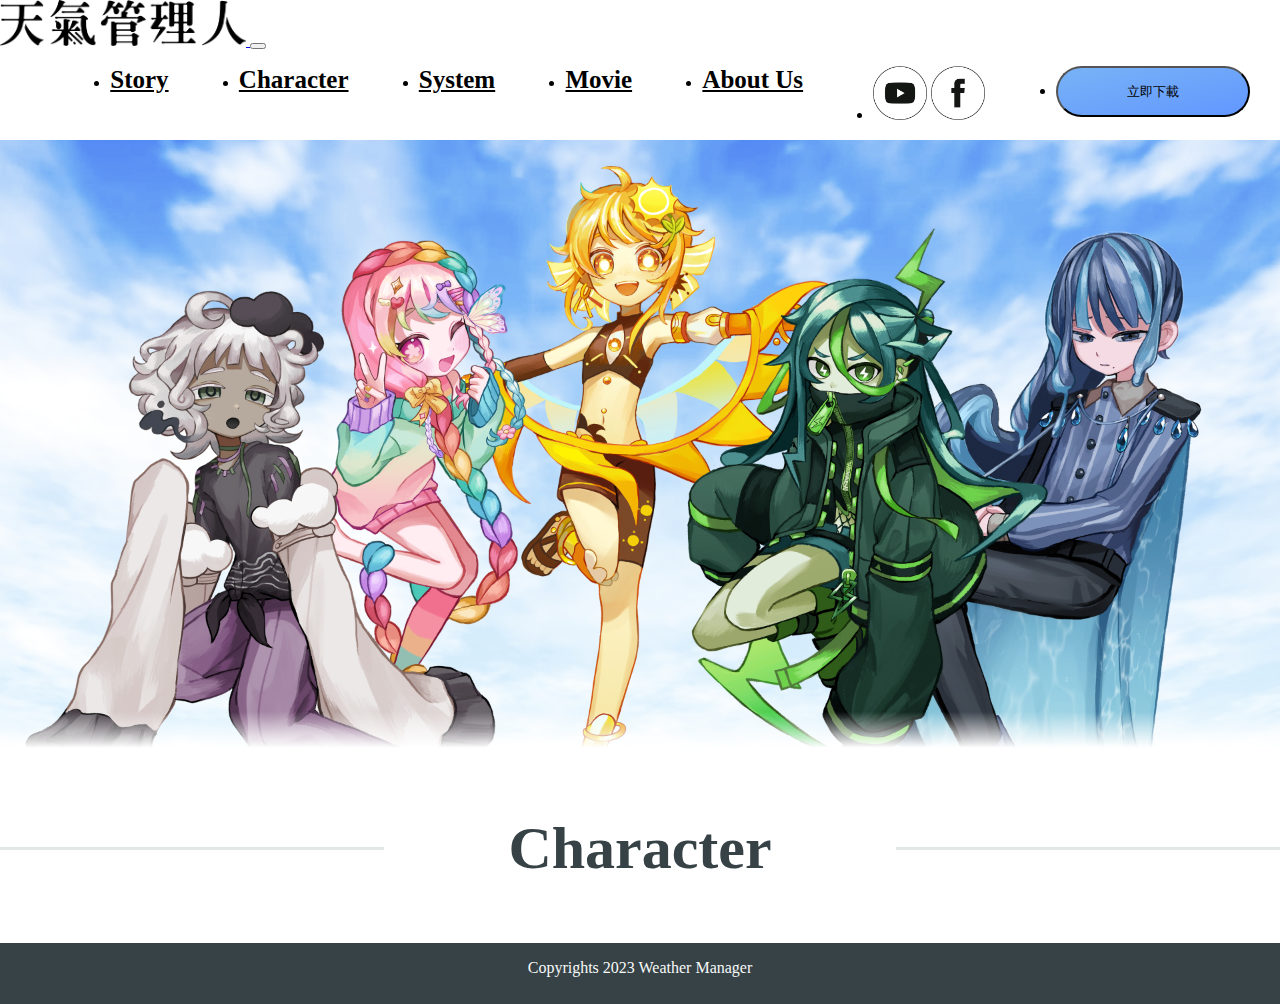
==== WeatherWeb/index.html @ 0b302053 "Add files via upload" ====
<!DOCTYPE html>
<html lang="en">  
<head>
    <meta charset="UTF-8">
    <meta name="viewport" content="width=device-width, initial-scale=1.0">
    <title>天氣管理人官方網站</title>
    <link rel="stylesheet" href="./css/style.css">
    <link href="https://cdn.jsdelivr.net/npm/bootstrap@5.1.1/dist/css/bootstrap.min.css" rel="stylesheet" integrity="sha384-F3w7mX95PdgyTmZZMECAngseQB83DfGTowi0iMjiWaeVhAn4FJkqJByhZMI3AhiU" crossorigin="anonymous">
</head>

<body>

<div class="wrapped">
    <header>
        <nav class="navbar navbar-expand-lg navbar-light bg-light">
            <div class="container-fluid">
              <a class="nav-brand active" aria-current="page" href="index.html"><img class="logo" src="Images/logo-black.png" alt="logo">
              </a>

              <button class="navbar-toggler" type="button" data-bs-toggle="collapse" data-bs-target="#navbarNavAltMarkup" aria-controls="navbarNavAltMarkup" aria-expanded="false" aria-label="Toggle navigation">
              <span class="navbar-toggler-icon"></span>
              </button>

              <div class="collapse navbar-collapse" id="navbarNavAltMarkup">
                <ul class="navbar-nav">

                  <li class="nav-item">
                    <a class="nav-link" href="Story.html">Story</a>
                  </li>
                  <li class="nav-item">
                    <a class="nav-link" href="Character.html">Character</a>
                  </li>
                  <li class="nav-item">
                    <a class="nav-link" href="System.html">System</a>
                  </li>
                  <li class="nav-item">
                    <a class="nav-link" href="Movie.html">Movie</a>
                  </li>
                  <li class="nav-item">
                    <a class="nav-link" href="AboutUs.html">About Us</a>
                  </li>
                  <li class="nav-item">
                    <img class="YT" src="Images/youtube-icon.png" alt="Youtube">
                    <img class="FB" src="Images/facebook-icon.png" alt="facebook">
                  </li>
                  
                  <li class="nav-item">
                    <button type="button" class="btn btn-primary download">立即下載</button>
                  </li>
                    
                </ul>
              </div>
            </div>
          </nav>
    </header> 
    
    <img class="cover" src="Images/new_cover.png" alt="cover">

    <div class="TitleCharacter">
        <div class="line"></div>
        <p>Character</p>
        <div class="line"></div>
    </div>
        
    
        
        <!--<table width="80%">
            <tr>
                <td><a href="cloudy.html"></a><img class="cloudy" src="Images/cloudy.png" width="150%"></a></td>
                <td><a href="rainbow.html"></a><img class= "rainbow"src="Images/rainbow.png" width="150%"></a></td>
                <td><a href="sunny.html"></a><img class="sunny" src="Images/sunny.png" width="150%"></a></td>
                <td><a href="lightning.html"></a><img class= "lightning" src="Images/lightning.png" width="150%"></a></td>
                <td><a href="rain.html"></a><img class="rain" src="Images/rain.png" width="150%"></a></td>
            </tr>
        </table> -->
    
</div>

<footer valign="bottom">
    <p>Copyrights 2023 Weather Manager </p>
</footer>
<script src="https://cdn.jsdelivr.net/npm/bootstrap@5.1.1/dist/js/bootstrap.bundle.min.js" integrity="sha384-/bQdsTh/da6pkI1MST/rWKFNjaCP5gBSY4sEBT38Q/9RBh9AH40zEOg7Hlq2THRZ" crossorigin="anonymous"></script>
</body>
</html>
---- WeatherWeb/css/style.css ----
@font-face {
    font-family: "源雲明體";
    src: url('./font/GenWanMin\ TW\ SemiBold.woff')format("woff")
         
}

html,body{
    font-family: "源雲明體";
    height: 100%;
    margin: 0;
}

.wrapped{
    min-height: 100%;
    
}



.logo{
    width: 246px;
    height: 46px;
}

.YT{
    width: 54px;
    height: 54px;
}

.FB{
    width: 54px;
    height: 54px;
}
.title h1{
    background: linear-gradient(94deg, #78B3F6 0%, #6297FF 96.07%);
    text-align: center;
    background-clip: text;
    -webkit-background-clip: text;
    -webkit-text-fill-color: transparent;
    font-family: GenWanMin TW TTF;
    font-size: 80px;
    font-style: normal;
    font-weight: 600;
    line-height: normal;
    text-transform: uppercase;
}
.title p{
    color: #2E2E2E;
text-align: center;
font-family: GenWanMin TW TTF;
font-size: 24px;
font-style: normal;
font-weight: 600;
line-height: normal;
letter-spacing: 6.72px;
text-transform: uppercase;
}


.navbar-nav{
    width: 100%;
    display: flex;
    justify-content: space-evenly;
}

.nav-link{
    font-family: "GenWanMin TW TTF";
    color: #000000 !important;
    font-weight: bold;
    font-size: 25px;
}

.download{
    border-radius: 38px !important;
    width: 194px;
    height: 51px;
    background-image: linear-gradient(to top left, #6297FF, #78B3F6) !important;
}



footer{
    width: 100%;
    height: 61px;
    position: relative;
    bottom: 0;
    left: 0;
    background: #364246;
    color:#F8F9F9;
    display: flex;
    align-content: center;
    justify-content: center;
}



/*TOP*/
.cover{
    width: 100%;
    height: 50%;
}
  
.TitleCharacter{
    display: flex;
    justify-content: space-between;
    align-items: center;
}
.TitleCharacter p{
    color: #364246;
    font-family: "GenWanMin TW TTF";
    font-size: 60px;
    font-style: normal;
    font-weight: 600;
    line-height: normal;
}
.title{
    margin-top: 100px;
}

/*story*/
.container{
    display: flex;
    justify-content: center;
    align-items: center;
    width: 100%;
    height: 100%;
    margin-top: 4%;
}

.sky{
    margin-right: 5%;
}

.TitleStory{
    color: #364246;
    font-family: "GenWanMin TW TTF";
    font-size: 60px;
    font-style: normal;
    font-weight: 600;
    line-height: normal;
}

.text{
    font-size: 20px;
    line-height: 200%;
    letter-spacing: 3px;
}


/*movie*/
.content{
    bottom: 5%;
}


.line{
    width: 30%;
    height: 3px;
    background-color: #E2E7E8;
}
.MoviePv{
    width:100%;
    display: flex;
    align-items: center;
    justify-content: center;
    margin: 100px auto;
    

}
.popup-youtube{
    width: 1160px;
    height: 586px;
    box-shadow: 10px 10px 0px 0px #9DBBF6;
    background: url("Images/PvSubnail.png");
    background-size: cover; /* 将背景图片放大以填满视口 */
    background-repeat: no-repeat; /* 防止图片重复 */
    background-position: center center; 
}
.SystemContent h2{
    color: #2E2E2E;
    font-family: GenWanMin TW TTF;
    font-size: 32px;
    font-style: normal;
    font-weight: 600;
    line-height: normal;
    letter-spacing: 6.72px;
    text-transform: uppercase;
}
.SystemContent p{
    color: #2E2E2E;
font-family: Noto Sans;
font-size: 24px;
font-style: normal;
font-weight: 500;
line-height: 52px; /* 216.667% */
letter-spacing: 3px;
text-transform: uppercase;
}

.Choice{
    margin-top: 220px;
    background-color: #2E2E2E;
    color: #ffffff;
    font-family: GenWanMin TW TTF;
    font-size: 32px;
    font-style: normal;
    font-weight: 600;
    line-height: normal;
    letter-spacing: 6.4px;
    text-align: center;
    
}
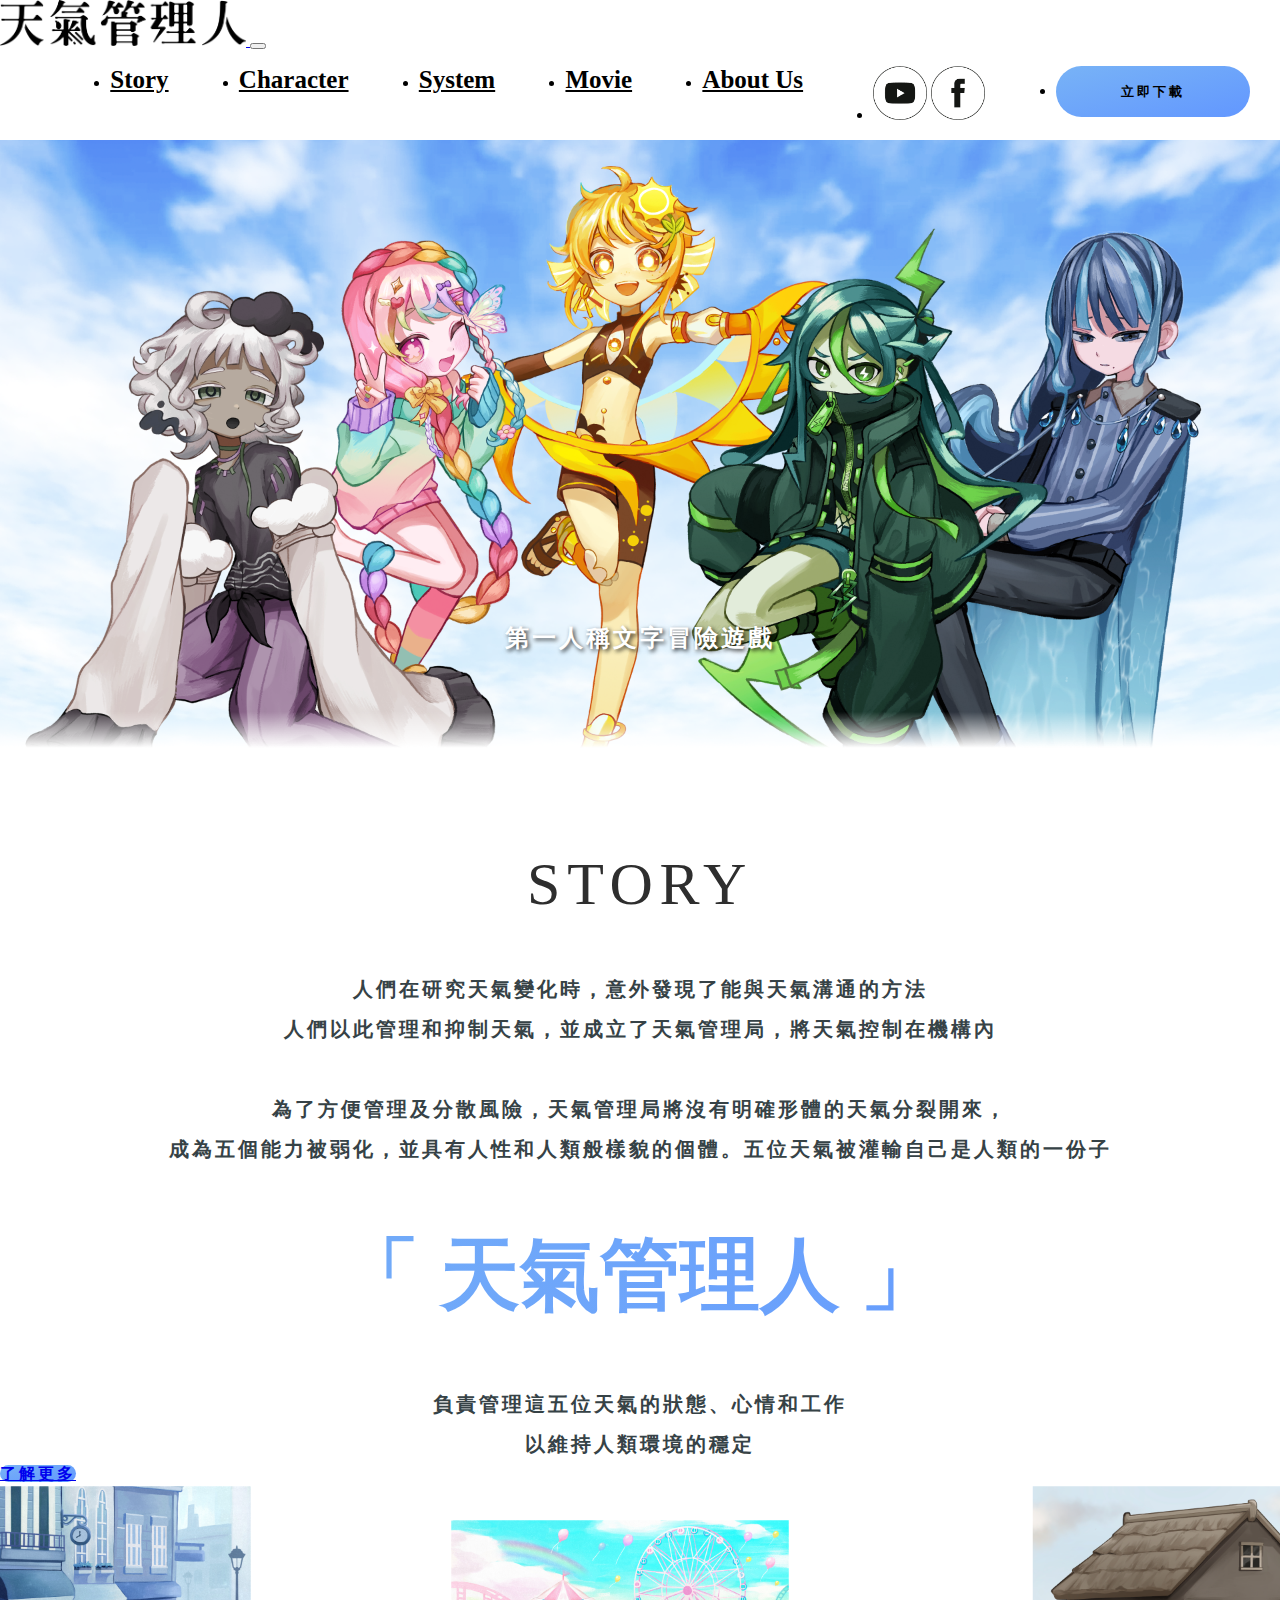
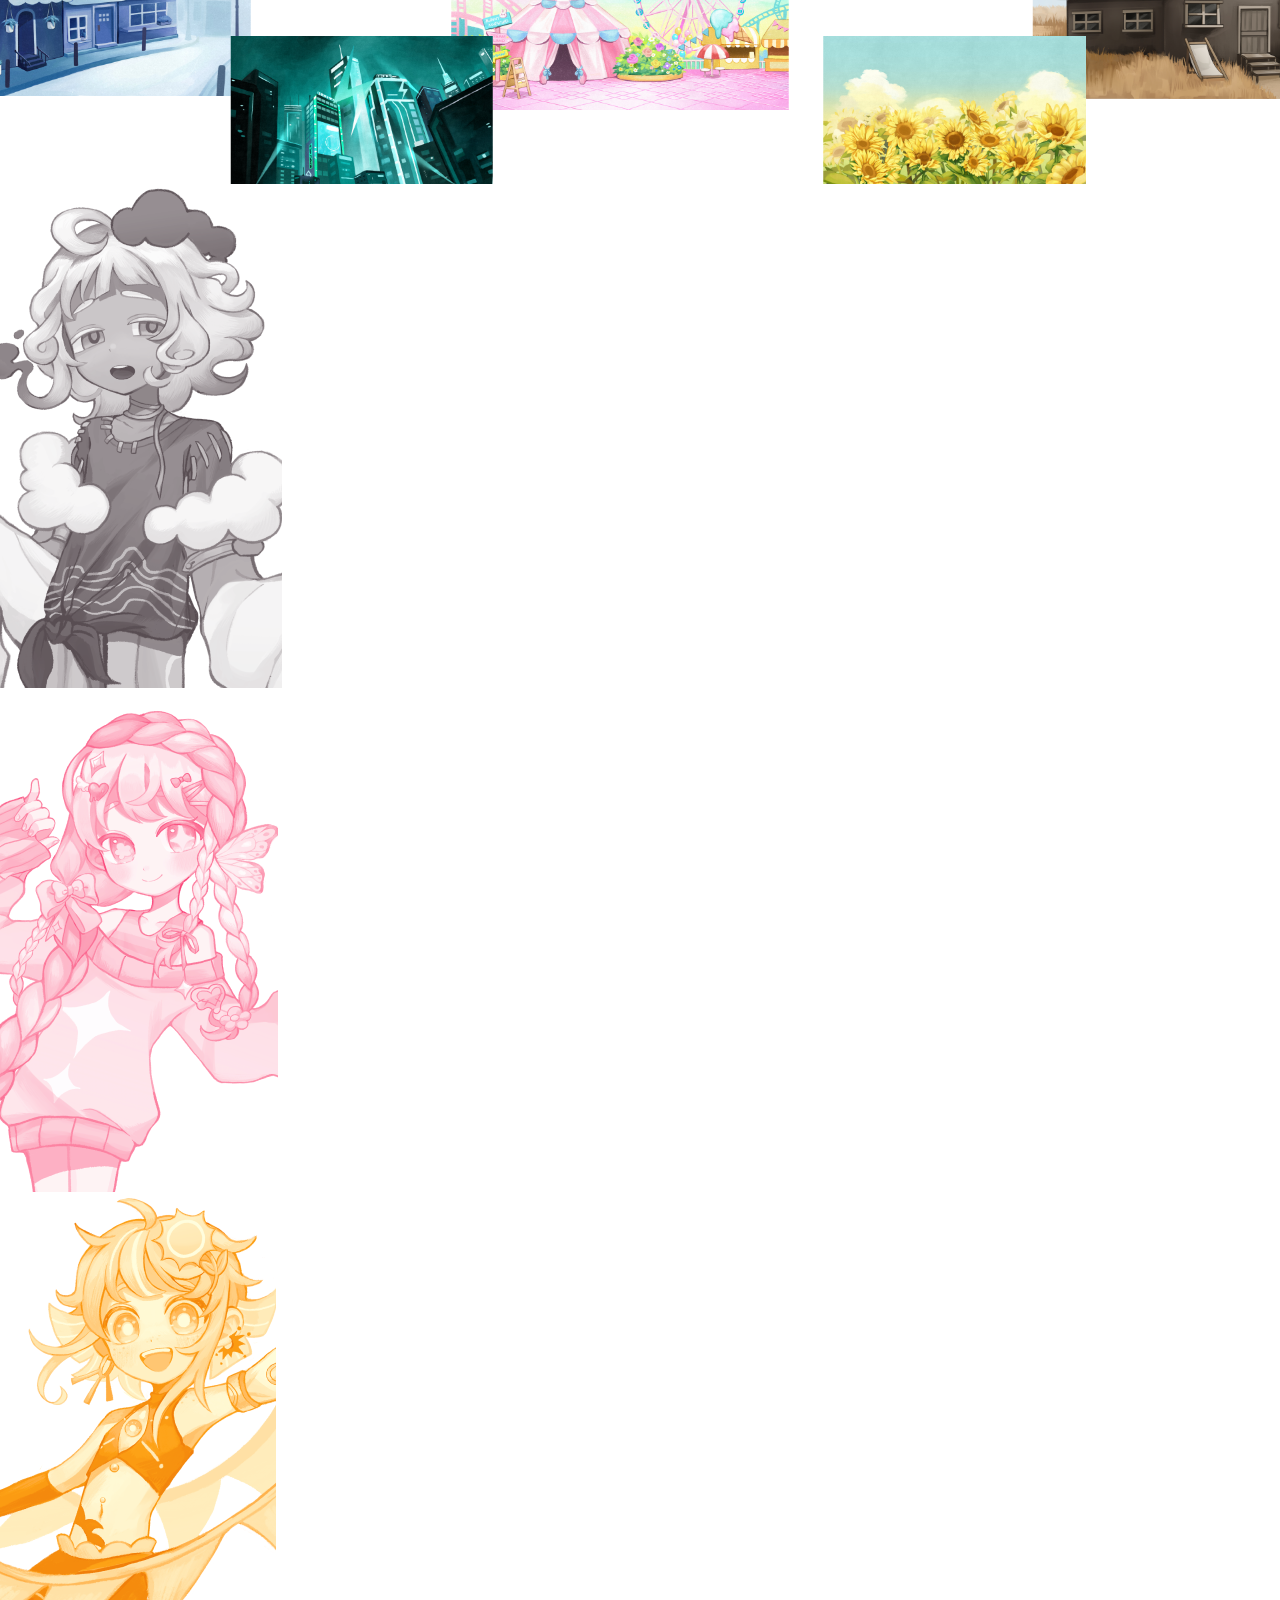
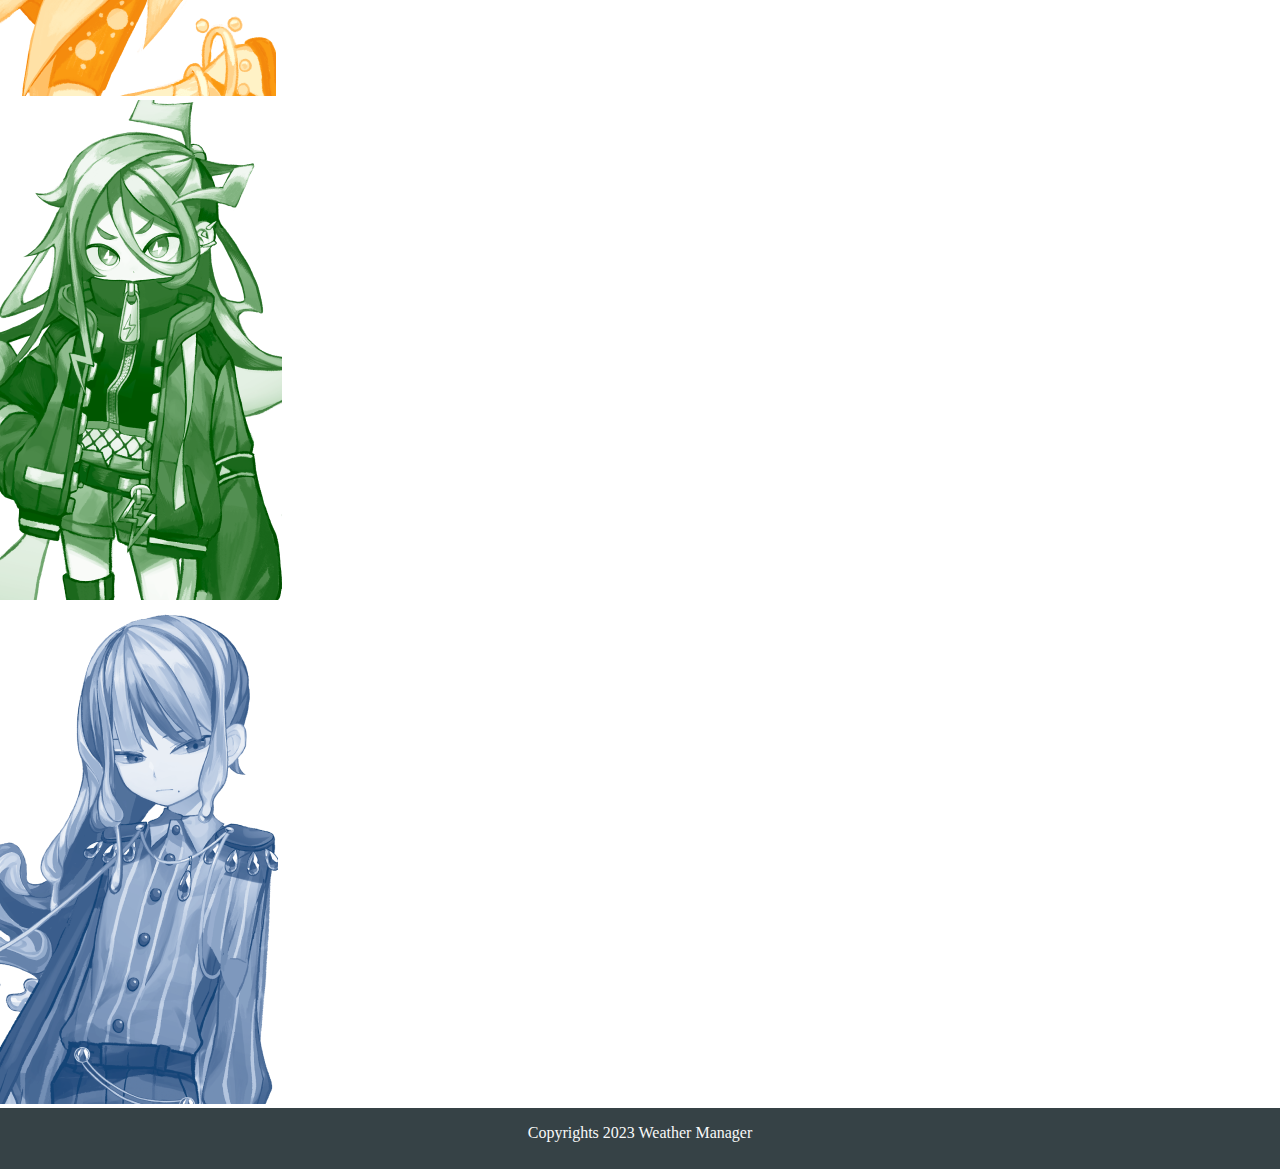
==== commit e37ef0bd: "index更新" ====
--- a/WeatherWeb/index.html
+++ b/WeatherWeb/index.html
@@ -1,84 +1,124 @@
-<!DOCTYPE html>
-<html lang="en">  
-<head>
-    <meta charset="UTF-8">
-    <meta name="viewport" content="width=device-width, initial-scale=1.0">
-    <title>天氣管理人官方網站</title>
-    <link rel="stylesheet" href="./css/style.css">
-    <link href="https://cdn.jsdelivr.net/npm/bootstrap@5.1.1/dist/css/bootstrap.min.css" rel="stylesheet" integrity="sha384-F3w7mX95PdgyTmZZMECAngseQB83DfGTowi0iMjiWaeVhAn4FJkqJByhZMI3AhiU" crossorigin="anonymous">
-</head>
-
-<body>
-
-<div class="wrapped">
-    <header>
-        <nav class="navbar navbar-expand-lg navbar-light bg-light">
-            <div class="container-fluid">
-              <a class="nav-brand active" aria-current="page" href="index.html"><img class="logo" src="Images/logo-black.png" alt="logo">
-              </a>
-
-              <button class="navbar-toggler" type="button" data-bs-toggle="collapse" data-bs-target="#navbarNavAltMarkup" aria-controls="navbarNavAltMarkup" aria-expanded="false" aria-label="Toggle navigation">
-              <span class="navbar-toggler-icon"></span>
-              </button>
-
-              <div class="collapse navbar-collapse" id="navbarNavAltMarkup">
-                <ul class="navbar-nav">
-
-                  <li class="nav-item">
-                    <a class="nav-link" href="Story.html">Story</a>
-                  </li>
-                  <li class="nav-item">
-                    <a class="nav-link" href="Character.html">Character</a>
-                  </li>
-                  <li class="nav-item">
-                    <a class="nav-link" href="System.html">System</a>
-                  </li>
-                  <li class="nav-item">
-                    <a class="nav-link" href="Movie.html">Movie</a>
-                  </li>
-                  <li class="nav-item">
-                    <a class="nav-link" href="AboutUs.html">About Us</a>
-                  </li>
-                  <li class="nav-item">
-                    <img class="YT" src="Images/youtube-icon.png" alt="Youtube">
-                    <img class="FB" src="Images/facebook-icon.png" alt="facebook">
-                  </li>
-                  
-                  <li class="nav-item">
-                    <button type="button" class="btn btn-primary download">立即下載</button>
-                  </li>
-                    
-                </ul>
-              </div>
-            </div>
-          </nav>
-    </header> 
-    
-    <img class="cover" src="Images/new_cover.png" alt="cover">
-
-    <div class="TitleCharacter">
-        <div class="line"></div>
-        <p>Character</p>
-        <div class="line"></div>
-    </div>
-        
-    
-        
-        <!--<table width="80%">
-            <tr>
-                <td><a href="cloudy.html"></a><img class="cloudy" src="Images/cloudy.png" width="150%"></a></td>
-                <td><a href="rainbow.html"></a><img class= "rainbow"src="Images/rainbow.png" width="150%"></a></td>
-                <td><a href="sunny.html"></a><img class="sunny" src="Images/sunny.png" width="150%"></a></td>
-                <td><a href="lightning.html"></a><img class= "lightning" src="Images/lightning.png" width="150%"></a></td>
-                <td><a href="rain.html"></a><img class="rain" src="Images/rain.png" width="150%"></a></td>
-            </tr>
-        </table> -->
-    
-</div>
-
-<footer valign="bottom">
-    <p>Copyrights 2023 Weather Manager </p>
-</footer>
-<script src="https://cdn.jsdelivr.net/npm/bootstrap@5.1.1/dist/js/bootstrap.bundle.min.js" integrity="sha384-/bQdsTh/da6pkI1MST/rWKFNjaCP5gBSY4sEBT38Q/9RBh9AH40zEOg7Hlq2THRZ" crossorigin="anonymous"></script>
-</body>
+<!DOCTYPE html>
+<html lang="en">  
+<head>
+    <meta charset="UTF-8">
+    <meta name="viewport" content="width=device-width, initial-scale=1.0">
+    <title>天氣管理人官方網站</title>
+    <link rel="stylesheet" href="./css/style.css">
+    <link href="https://cdn.jsdelivr.net/npm/bootstrap@5.1.1/dist/css/bootstrap.min.css" rel="stylesheet" integrity="sha384-F3w7mX95PdgyTmZZMECAngseQB83DfGTowi0iMjiWaeVhAn4FJkqJByhZMI3AhiU" crossorigin="anonymous">
+    <style>
+      .characters{
+        
+      }
+    </style>
+</head>
+
+<body>
+
+<div class="wrapped">
+    <header>
+        <nav class="navbar navbar-expand-lg navbar-light bg-light">
+            <div class="container-fluid">
+              <a class="nav-brand active" aria-current="page" href="index.html"><img class="logo" src="Images/logo-black.png" alt="logo">
+              </a>
+
+              <button class="navbar-toggler" type="button" data-bs-toggle="collapse" data-bs-target="#navbarNavAltMarkup" aria-controls="navbarNavAltMarkup" aria-expanded="false" aria-label="Toggle navigation">
+              <span class="navbar-toggler-icon"></span>
+              </button>
+
+              <div class="collapse navbar-collapse" id="navbarNavAltMarkup">
+                <ul class="navbar-nav">
+
+                  <li class="nav-item">
+                    <a class="nav-link" href="Story.html">Story</a>
+                  </li>
+                  <li class="nav-item">
+                    <a class="nav-link" href="Character.html">Character</a>
+                  </li>
+                  <li class="nav-item">
+                    <a class="nav-link" href="System.html">System</a>
+                  </li>
+                  <li class="nav-item">
+                    <a class="nav-link" href="Movie.html">Movie</a>
+                  </li>
+                  <li class="nav-item">
+                    <a class="nav-link" href="AboutUs.html">About Us</a>
+                  </li>
+                  <li class="nav-item">
+                    <img class="YT" src="Images/youtube-icon.png" alt="Youtube">
+                    <img class="FB" src="Images/facebook-icon.png" alt="facebook">
+                  </li>
+                  
+                  <li class="nav-item">
+                    <button type="button" class="btn btn-primary download">立即下載</button>
+                  </li>
+                    
+                </ul>
+              </div>
+            </div>
+          </nav>
+    </header> 
+
+    <div class="top mb-5">
+      <img class="cover" src="Images/new_cover.png" alt="cover">
+      <p class="subtitle">第一人稱文字冒險遊戲</p>
+    </div>
+    
+    
+    <div class="container">
+      <div class="row justify-content-center">
+        <div class="title col-12 mt-5">
+        <h2>STORY</h2>
+        <div class="text mt-5">人們在研究天氣變化時，意外發現了能與天氣溝通的方法<br>
+          人們以此管理和抑制天氣，並成立了天氣管理局，將天氣控制在機構內<br>
+          <br>
+          為了方便管理及分散風險，天氣管理局將沒有明確形體的天氣分裂開來，<br>
+          成為五個能力被弱化，並具有人性和人類般樣貌的個體。五位天氣被灌輸自己是人類的一份子
+        </div>
+        <h1 class="mt-5 mb-5">「 天氣管理人 」</h1>
+        <div class="text mb-5">負責管理這五位天氣的狀態、心情和工作<br>
+          以維持人類環境的穩定</div>
+        </div>
+        <div class="row justify-content-center col-3 mb-5">
+          <a type="button" class="btn btn-primary download" href="./Story.html">了解更多</a>
+        </div>
+      </div>
+    </div>
+
+<div>
+  <div class="row mt-5 mb-5">
+    <img class="cover" src="Images/all_places.png" alt="場所">
+  </div>
+</div>
+
+<div class="container">
+  <div class="row justify-content-around mt-5">
+    <div class="col-2">
+      <img class="characters" src="Images/cloudy_fade.png" alt="陰天">
+    </div>
+    <div class="col-2">
+      <img class="characters" src="Images/rainbow_fade.png" alt="彩虹">
+    </div>
+    <div class="col-2">
+      <img class="characters" src="Images/sunny_fade.png" alt="晴天">
+    </div>
+    <div class="col-2">
+      <img class="characters" src="Images/thunder_fade.png" alt="閃電">
+    </div>
+    <div class="col-2">
+      <img class="characters" src="Images/rainy_fade.png" alt="雨天">
+    </div>
+  </div>
+</div>
+        
+    
+
+<footer valign="bottom">
+    <p>Copyrights 2023 Weather Manager </p>
+</footer>
+<script src="https://cdn.jsdelivr.net/npm/bootstrap@5.1.1/dist/js/bootstrap.bundle.min.js" integrity="sha384-/bQdsTh/da6pkI1MST/rWKFNjaCP5gBSY4sEBT38Q/9RBh9AH40zEOg7Hlq2THRZ" crossorigin="anonymous"></script>
+<script src="https://code.jquery.com/jquery-3.5.1.slim.min.js"></script>
+    <script src="https://cdn.jsdelivr.net/npm/@popperjs/core@2.9.3/dist/umd/popper.min.js"></script>
+    <script src="https://stackpath.bootstrapcdn.com/bootstrap/4.5.2/js/bootstrap.min.js"></script>
+</body>
 </html>--- a/WeatherWeb/css/style.css
+++ b/WeatherWeb/css/style.css
@@ -1,212 +1,303 @@
-@font-face {
-    font-family: "源雲明體";
-    src: url('./font/GenWanMin\ TW\ SemiBold.woff')format("woff")
-         
-}
-
-html,body{
-    font-family: "源雲明體";
-    height: 100%;
-    margin: 0;
-}
-
-.wrapped{
-    min-height: 100%;
-    
-}
-
-
-
-.logo{
-    width: 246px;
-    height: 46px;
-}
-
-.YT{
-    width: 54px;
-    height: 54px;
-}
-
-.FB{
-    width: 54px;
-    height: 54px;
-}
-.title h1{
-    background: linear-gradient(94deg, #78B3F6 0%, #6297FF 96.07%);
-    text-align: center;
-    background-clip: text;
-    -webkit-background-clip: text;
-    -webkit-text-fill-color: transparent;
-    font-family: GenWanMin TW TTF;
-    font-size: 80px;
-    font-style: normal;
-    font-weight: 600;
-    line-height: normal;
-    text-transform: uppercase;
-}
-.title p{
-    color: #2E2E2E;
-text-align: center;
-font-family: GenWanMin TW TTF;
-font-size: 24px;
-font-style: normal;
-font-weight: 600;
-line-height: normal;
-letter-spacing: 6.72px;
-text-transform: uppercase;
-}
-
-
-.navbar-nav{
-    width: 100%;
-    display: flex;
-    justify-content: space-evenly;
-}
-
-.nav-link{
-    font-family: "GenWanMin TW TTF";
-    color: #000000 !important;
-    font-weight: bold;
-    font-size: 25px;
-}
-
-.download{
-    border-radius: 38px !important;
-    width: 194px;
-    height: 51px;
-    background-image: linear-gradient(to top left, #6297FF, #78B3F6) !important;
-}
-
-
-
-footer{
-    width: 100%;
-    height: 61px;
-    position: relative;
-    bottom: 0;
-    left: 0;
-    background: #364246;
-    color:#F8F9F9;
-    display: flex;
-    align-content: center;
-    justify-content: center;
-}
-
-
-
-/*TOP*/
-.cover{
-    width: 100%;
-    height: 50%;
-}
-  
-.TitleCharacter{
-    display: flex;
-    justify-content: space-between;
-    align-items: center;
-}
-.TitleCharacter p{
-    color: #364246;
-    font-family: "GenWanMin TW TTF";
-    font-size: 60px;
-    font-style: normal;
-    font-weight: 600;
-    line-height: normal;
-}
-.title{
-    margin-top: 100px;
-}
-
-/*story*/
-.container{
-    display: flex;
-    justify-content: center;
-    align-items: center;
-    width: 100%;
-    height: 100%;
-    margin-top: 4%;
-}
-
-.sky{
-    margin-right: 5%;
-}
-
-.TitleStory{
-    color: #364246;
-    font-family: "GenWanMin TW TTF";
-    font-size: 60px;
-    font-style: normal;
-    font-weight: 600;
-    line-height: normal;
-}
-
-.text{
-    font-size: 20px;
-    line-height: 200%;
-    letter-spacing: 3px;
-}
-
-
-/*movie*/
-.content{
-    bottom: 5%;
-}
-
-
-.line{
-    width: 30%;
-    height: 3px;
-    background-color: #E2E7E8;
-}
-.MoviePv{
-    width:100%;
-    display: flex;
-    align-items: center;
-    justify-content: center;
-    margin: 100px auto;
-    
-
-}
-.popup-youtube{
-    width: 1160px;
-    height: 586px;
-    box-shadow: 10px 10px 0px 0px #9DBBF6;
-    background: url("Images/PvSubnail.png");
-    background-size: cover; /* 将背景图片放大以填满视口 */
-    background-repeat: no-repeat; /* 防止图片重复 */
-    background-position: center center; 
-}
-.SystemContent h2{
-    color: #2E2E2E;
-    font-family: GenWanMin TW TTF;
-    font-size: 32px;
-    font-style: normal;
-    font-weight: 600;
-    line-height: normal;
-    letter-spacing: 6.72px;
-    text-transform: uppercase;
-}
-.SystemContent p{
-    color: #2E2E2E;
-font-family: Noto Sans;
-font-size: 24px;
-font-style: normal;
-font-weight: 500;
-line-height: 52px; /* 216.667% */
-letter-spacing: 3px;
-text-transform: uppercase;
-}
-
-.Choice{
-    margin-top: 220px;
-    background-color: #2E2E2E;
-    color: #ffffff;
-    font-family: GenWanMin TW TTF;
-    font-size: 32px;
-    font-style: normal;
-    font-weight: 600;
-    line-height: normal;
-    letter-spacing: 6.4px;
-    text-align: center;
-    
+@font-face {
+    font-family: "源雲明體";
+    src: url('./font/GenWanMin\ TW\ SemiBold.woff')format("woff")
+         
+}
+
+html,body{
+    font-family: "源雲明體";
+    height: 100%;
+    margin: 0;
+}
+
+.wrapped{
+    min-height: 100%;
+    
+}
+
+
+.logo{
+    width: 246px;
+    height: 46px;
+}
+
+.YT{
+    width: 54px;
+    height: 54px;
+}
+
+.FB{
+    width: 54px;
+    height: 54px;
+}
+.title h1{
+    background: linear-gradient(94deg, #78B3F6 0%, #6297FF 96.07%);
+    text-align: center;
+    background-clip: text;
+    -webkit-background-clip: text;
+    -webkit-text-fill-color: transparent;
+    font-family: "源雲明體";
+    font-size: 80px;
+    font-style: normal;
+    font-weight: 600;
+    line-height: normal;
+    text-transform: uppercase;
+}
+
+h2{
+    color: #2E2E2E;
+    text-align: center;
+    font-family: GenWanMin TW TTF;
+    font-size: 60px !important;
+    font-style: normal;
+    font-weight: 500 !important;
+    line-height: normal;
+    letter-spacing: 6.72px;
+    text-transform: uppercase;
+}
+
+.title p{
+    color: #2E2E2E;
+    text-align: center;
+    font-family: GenWanMin TW TTF;
+    font-size: 24px;
+    font-style: normal;
+    font-weight: 600;
+    line-height: normal;
+    letter-spacing: 6.72px;
+    text-transform: uppercase;
+}
+
+
+.navbar-nav{
+    width: 100%;
+    display: flex;
+    justify-content: space-evenly;
+}
+
+.nav-link{
+    font-family: "GenWanMin TW TTF";
+    color: #000000 !important;
+    font-weight: bold;
+    font-size: 25px;
+}
+
+.download{
+    border-radius: 38px !important;
+    width: 194px;
+    height: 51px;
+    background-image: linear-gradient(to top left, #6297FF, #78B3F6) !important;
+    border: none !important;
+    font-weight: bold !important;
+    letter-spacing: 3px;
+}
+
+.download:hover{
+    background-image: linear-gradient(to top left, #275ECB, #4690E4 ) !important;
+    transition: 1s ease-in-out !important;
+    border: none !important;
+    font-weight: bold !important;
+    letter-spacing: 3px;
+}
+
+
+
+footer{
+    width: 100%;
+    height: 61px;
+    position: relative;
+    bottom: 0;
+    left: 0;
+    background: #364246;
+    color:#F8F9F9;
+    display: flex;
+    align-content: center;
+    justify-content: center;
+}
+
+
+
+/*TOP*/  
+.TitleCharacter{
+    display: flex;
+    justify-content: space-between;
+    align-items: center;
+}
+.TitleCharacter p{
+    color: #364246;
+    font-family: "GenWanMin TW TTF";
+    font-size: 60px;
+    font-style: normal;
+    font-weight: 600;
+    line-height: normal;
+}
+.title{
+    margin-top: 100px;
+}
+
+.top {
+    position: relative;
+    display: flex;
+    align-items: center;
+    justify-content: center;
+    width: 100%;
+    height: auto;
+}
+
+.text{
+    color: #364246;
+    text-align: center;
+    font-size: 20px !important;
+    font-style: normal;
+    font-weight: 600;
+    line-height: 200%;
+    letter-spacing: 6.72px;
+    text-transform: uppercase;
+}
+
+.cover {
+    width: 100%;
+    height: auto;
+}
+
+.subtitle {
+    position: absolute;
+    z-index: 1;
+    top: 75%;
+    color: white; /* Optional: Set text color to contrast with the image */
+    font-weight: bold;
+    font-size: 24px;
+    text-shadow: 2px 2px 4px rgba(0, 0, 0, 0.8); /* Add a shadow with 2px horizontal, 2px vertical, and 4px blur */
+    letter-spacing: 3px;
+}
+
+/*story*/
+
+.sky{
+    margin-right: 5%;
+}
+
+.TitleStory{
+    color: #364246;
+    font-family: "GenWanMin TW TTF";
+    font-size: 60px;
+    font-style: normal;
+    font-weight: 600;
+    line-height: normal;
+}
+.StoryContent p{
+    color: #364246;
+    text-align: center;
+    font-family: Noto Sans;
+    font-size: 24px;
+    font-style: normal;
+    font-weight: 500;
+    line-height: 152%; /* 36.48px */
+    letter-spacing: 3.12px;
+}
+.StoryContent h2{     
+        background: linear-gradient(91deg, #79B4F7 19.86%, #659AFF 77.56%);
+        background-clip: text;
+        -webkit-background-clip: text;
+        -webkit-text-fill-color: transparent;
+        flex-shrink: 0;
+        font-family: GenWanMin TW TTF;
+        font-size: 96px;
+        font-style: normal;
+        font-weight: 600;
+        line-height: 152%;
+        letter-spacing: 12.48px;
+        text-align: center;
+}
+.text{
+    font-size: 20px;
+    line-height: 200%;
+    letter-spacing: 3px;
+}
+
+
+/*movie*/
+.content{
+    bottom: 5%;
+}
+
+
+.line{
+    width: 30%;
+    height: 3px;
+    background-color: #E2E7E8;
+}
+.MoviePv{
+    width:100%;
+    display: flex;
+    align-items: center;
+    justify-content: center;
+    margin: 100px auto;
+    
+
+}
+.popup-youtube{
+    width: 1160px;
+    height: 586px;
+    box-shadow: 10px 10px 0px 0px #9DBBF6;
+    background: url("Images/PvSubnail.png");
+    background-size: cover; /* 将背景图片放大以填满视口 */
+    background-repeat: no-repeat; /* 防止图片重复 */
+    background-position: center center; 
+}
+.SystemContent h2{
+    color: #2E2E2E;
+    font-family: GenWanMin TW TTF;
+    font-size: 32px;
+    font-style: normal;
+    font-weight: 600;
+    line-height: normal;
+    letter-spacing: 6.72px;
+    text-transform: uppercase;
+}
+.SystemContent p{
+    color: #2E2E2E;
+font-family: Noto Sans;
+font-size: 24px;
+font-style: normal;
+font-weight: 500;
+line-height: 52px; /* 216.667% */
+letter-spacing: 3px;
+text-transform: uppercase;
+}
+
+.Choice{
+    margin-top: 220px;
+    background-color: #2E2E2E;
+    color: #ffffff;
+    font-family: GenWanMin TW TTF;
+    font-size: 32px;
+    font-style: normal;
+    font-weight: 600;
+    line-height: normal;
+    letter-spacing: 6.4px;
+    text-align: center;
+    
+}
+.Charatitle h2{
+    color: #2F3031;
+font-family: GenWanMin TW TTF;
+font-size: 56px;
+font-style: normal;
+font-weight: 600;
+line-height: normal;
+text-transform: uppercase;
+text-align: center;
+}
+
+.Charatitle p{
+    color: #2F3031;
+text-align: center;
+font-family: Noto Sans;
+font-size: 24px;
+font-style: normal;
+font-weight: 500;
+line-height: 55px; /* 152.778% */
+letter-spacing: 2.88px;
+text-transform: uppercase;
 }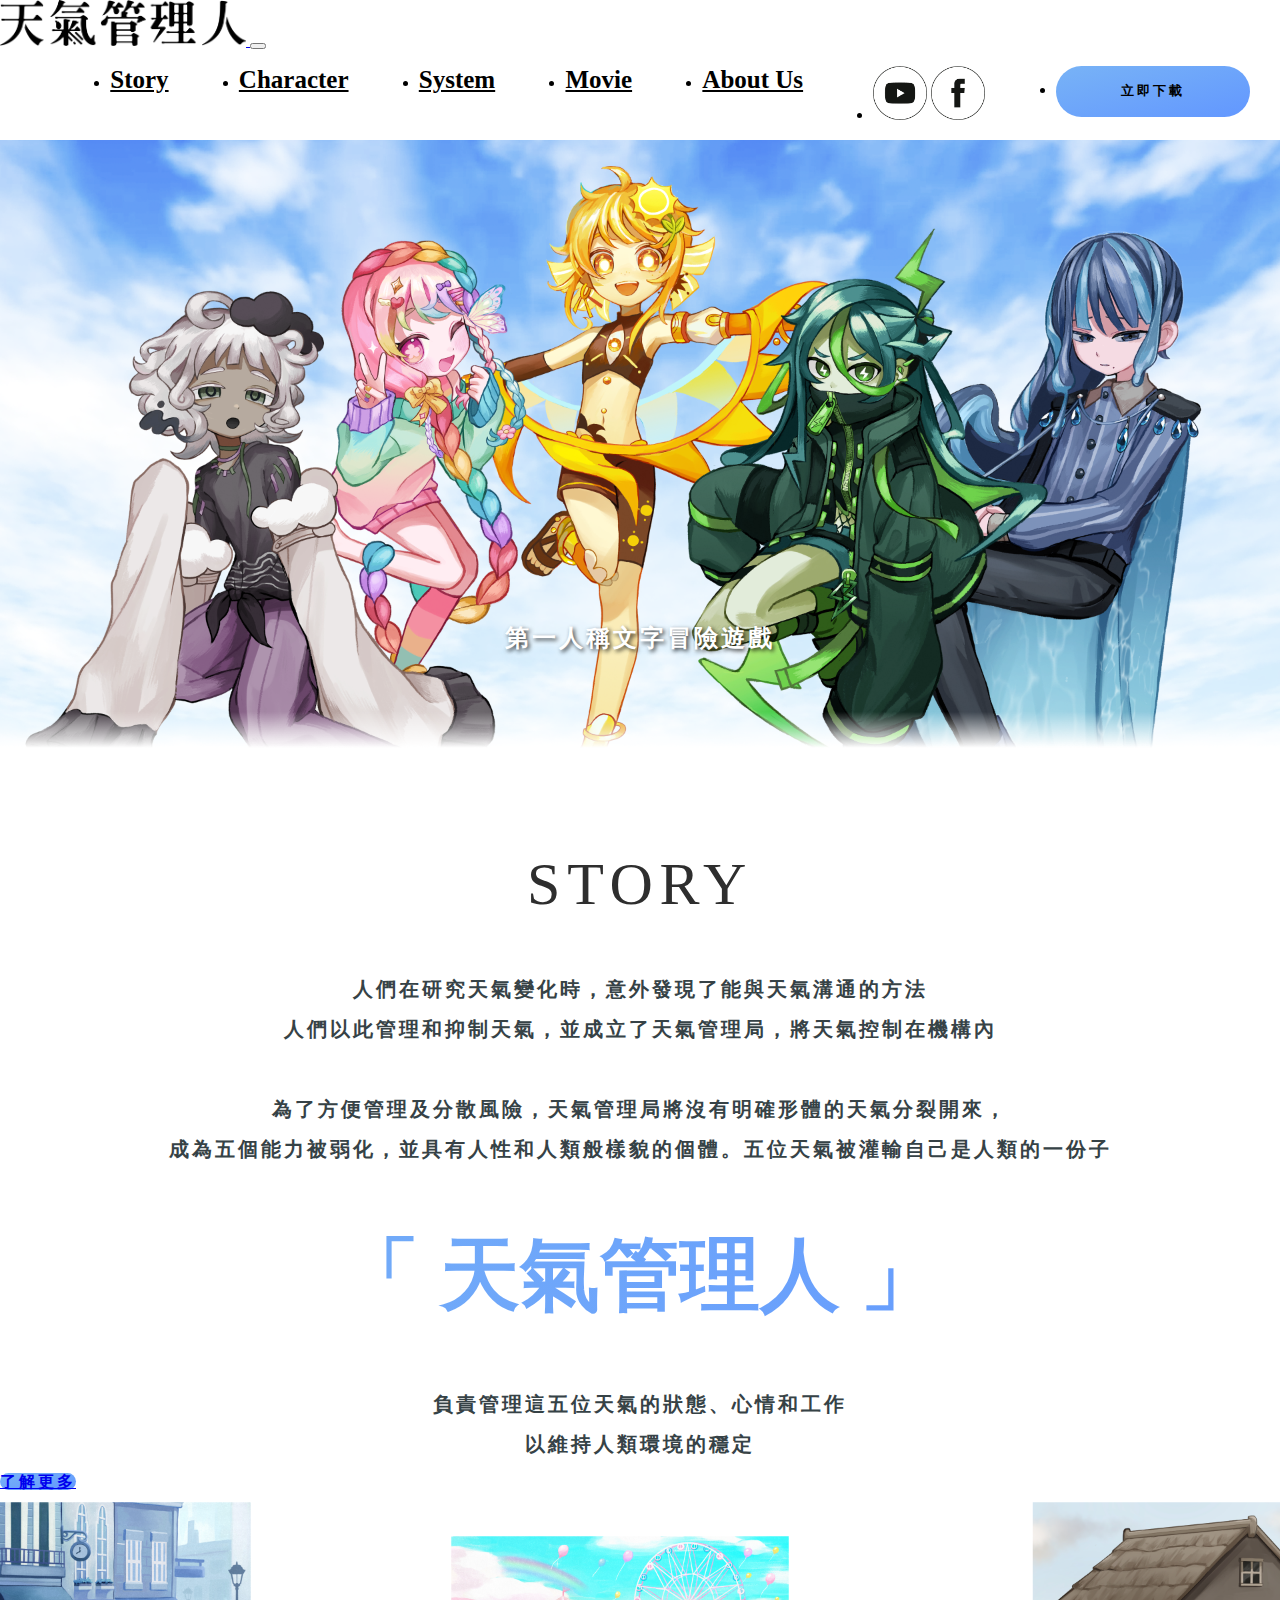
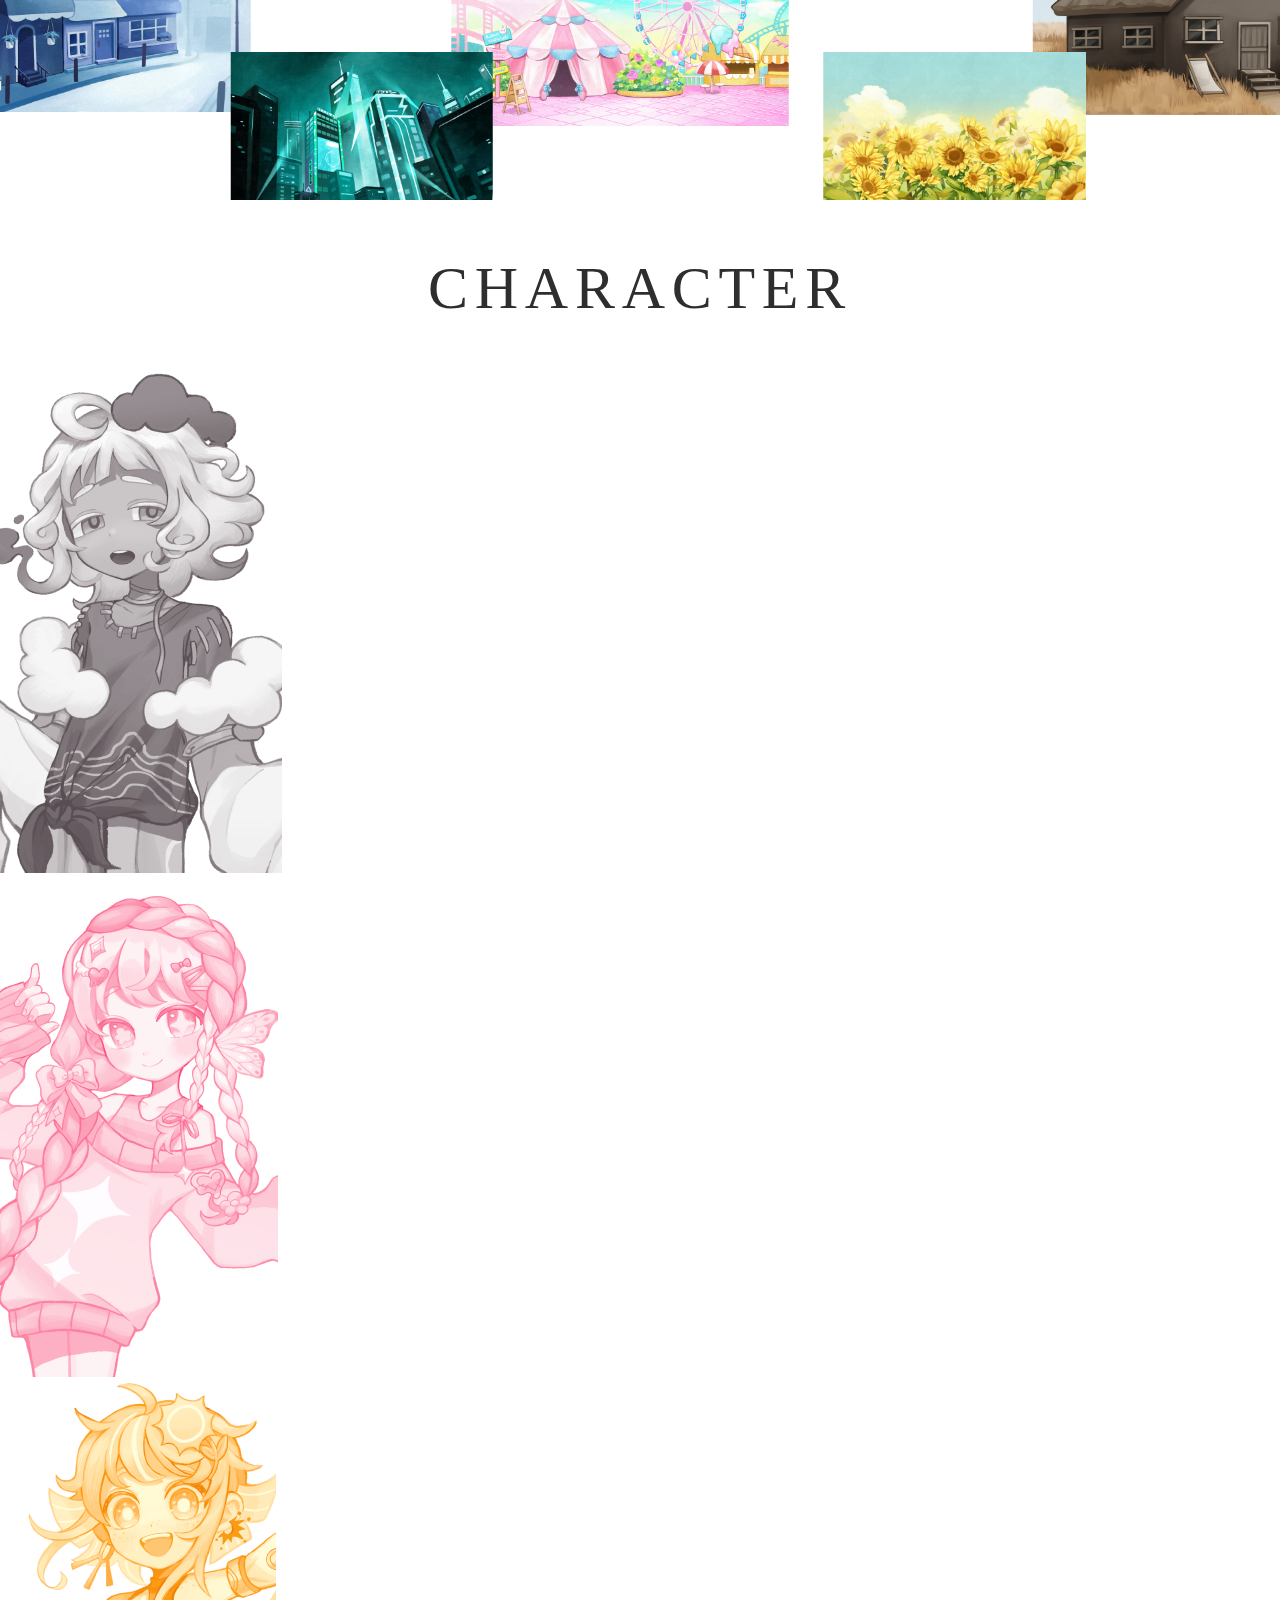
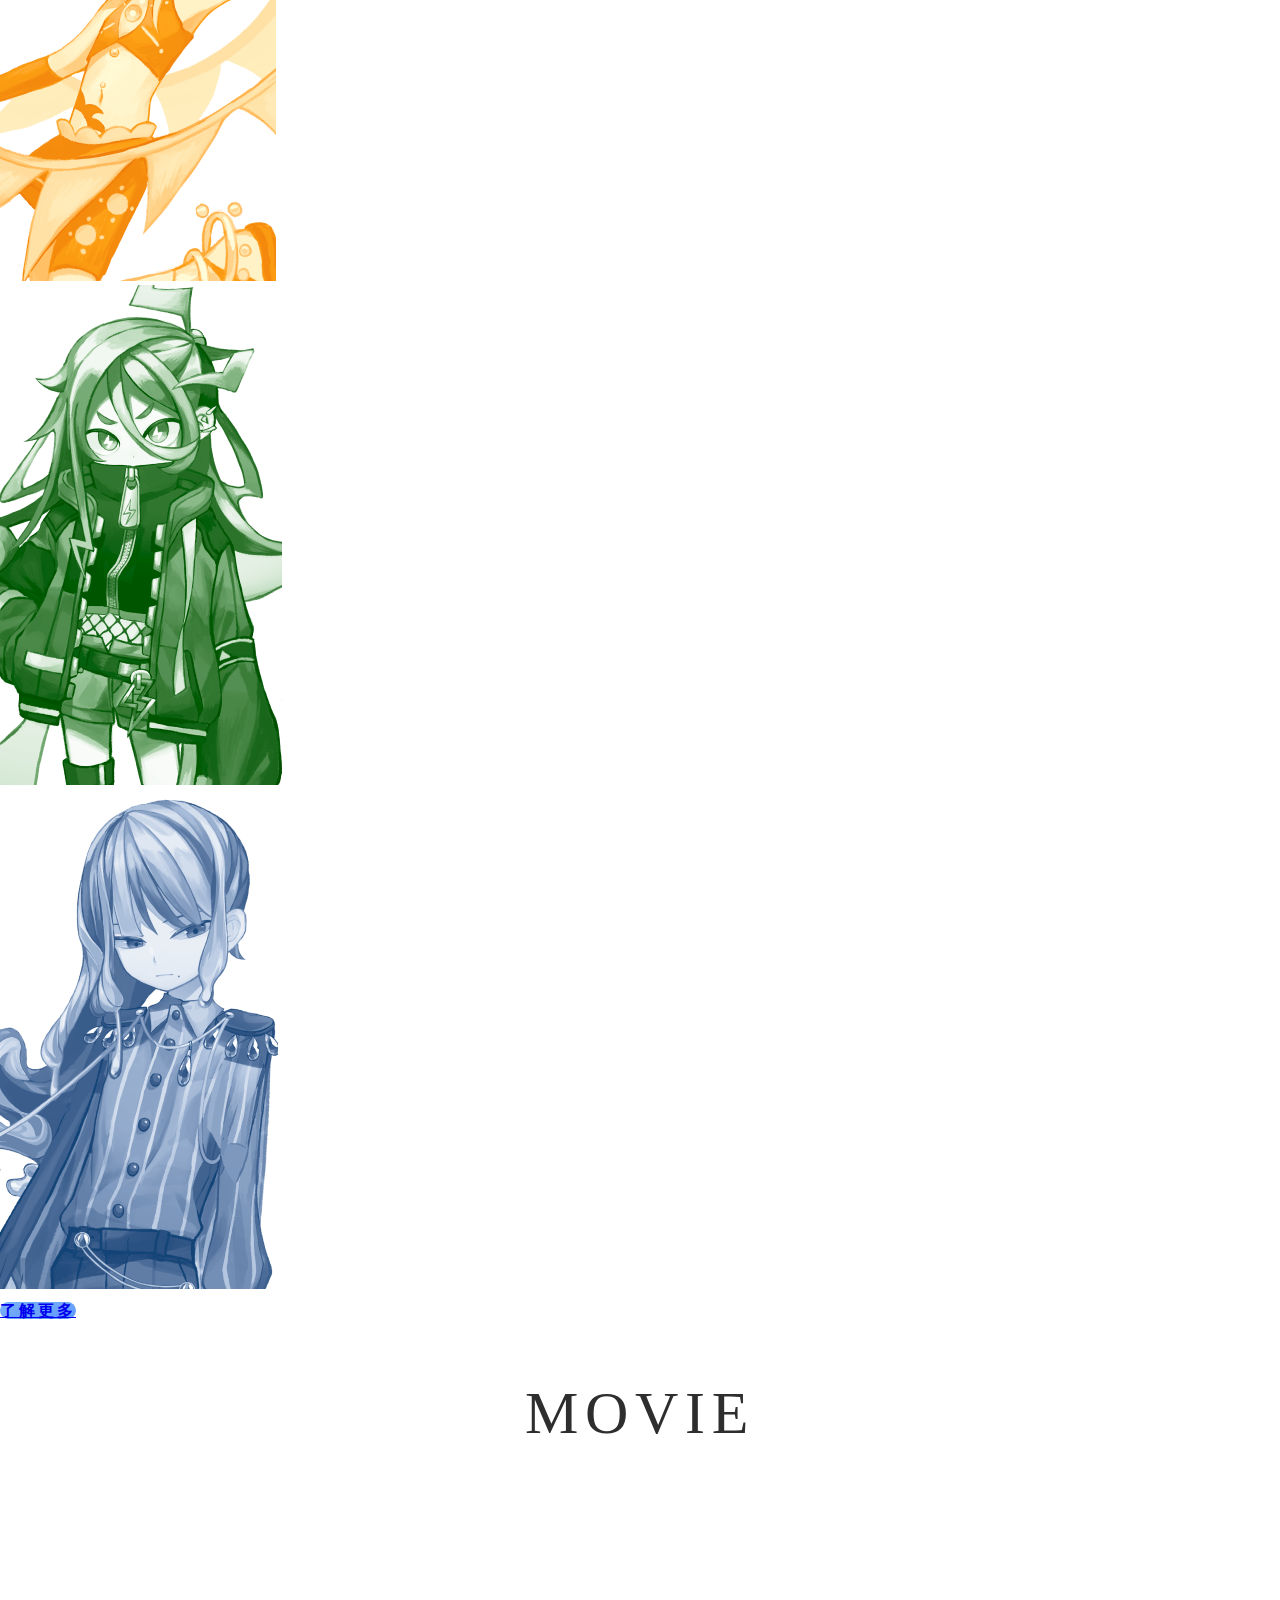
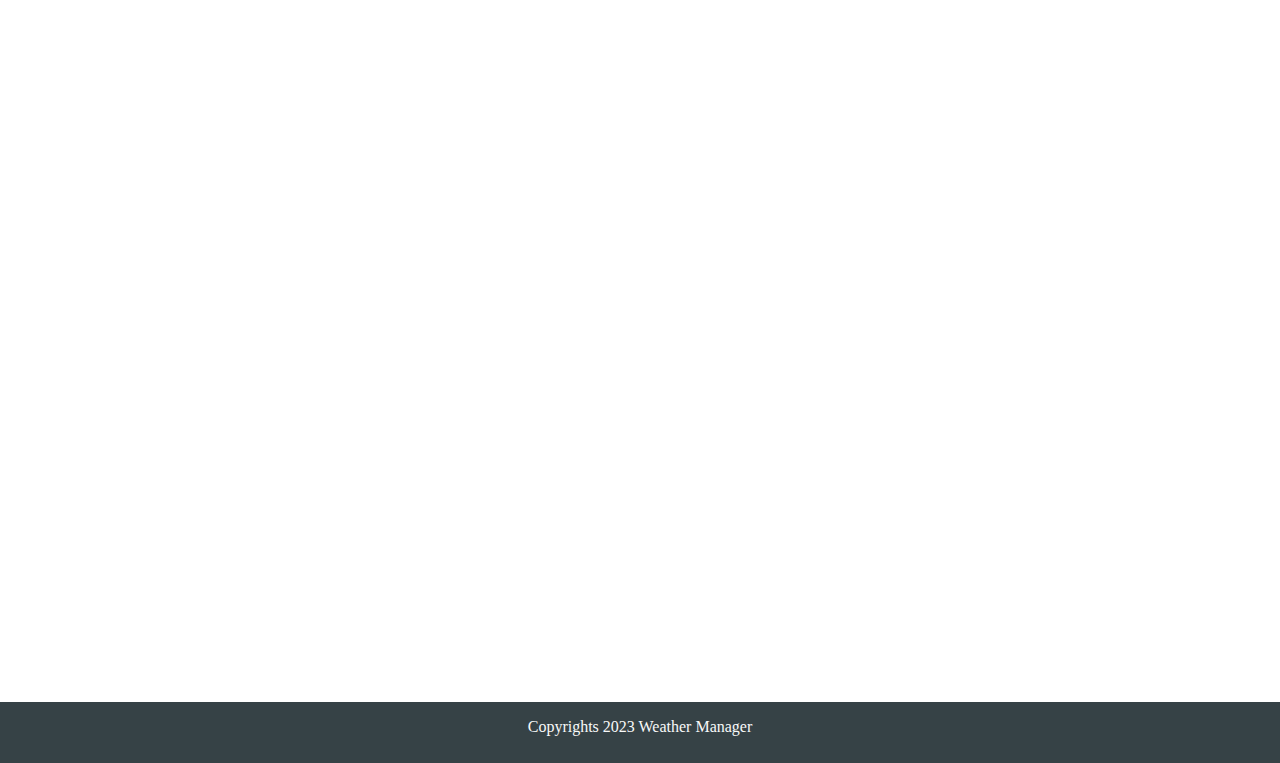
==== commit a56c1e12: "bootstrap大規模更新" ====
--- a/WeatherWeb/index.html
+++ b/WeatherWeb/index.html
@@ -1,124 +1,158 @@
 <!DOCTYPE html>
-<html lang="en">  
+<html lang="en">
+
 <head>
-    <meta charset="UTF-8">
-    <meta name="viewport" content="width=device-width, initial-scale=1.0">
-    <title>天氣管理人官方網站</title>
-    <link rel="stylesheet" href="./css/style.css">
-    <link href="https://cdn.jsdelivr.net/npm/bootstrap@5.1.1/dist/css/bootstrap.min.css" rel="stylesheet" integrity="sha384-F3w7mX95PdgyTmZZMECAngseQB83DfGTowi0iMjiWaeVhAn4FJkqJByhZMI3AhiU" crossorigin="anonymous">
-    <style>
-      .characters{
-        
-      }
-    </style>
+  <meta charset="UTF-8">
+  <meta name="viewport" content="width=device-width, initial-scale=1.0">
+  <title>天氣管理人官方網站</title>
+  <link rel="stylesheet" href="./css/style.css">
+  <link href="https://cdn.jsdelivr.net/npm/bootstrap@5.1.1/dist/css/bootstrap.min.css" rel="stylesheet"
+    integrity="sha384-F3w7mX95PdgyTmZZMECAngseQB83DfGTowi0iMjiWaeVhAn4FJkqJByhZMI3AhiU" crossorigin="anonymous">
+  <style>
+
+  </style>
 </head>
 
 <body>
 
-<div class="wrapped">
+  <div class="wrapped">
     <header>
-        <nav class="navbar navbar-expand-lg navbar-light bg-light">
-            <div class="container-fluid">
-              <a class="nav-brand active" aria-current="page" href="index.html"><img class="logo" src="Images/logo-black.png" alt="logo">
-              </a>
+      <nav class="navbar fixed-top navbar-expand-lg navbar-light bg-light">
+        <div class="container-fluid">
+          <a class="nav-brand active" aria-current="page" href="index.html"><img class="logo"
+              src="Images/logo-black.png" alt="logo">
+          </a>
 
-              <button class="navbar-toggler" type="button" data-bs-toggle="collapse" data-bs-target="#navbarNavAltMarkup" aria-controls="navbarNavAltMarkup" aria-expanded="false" aria-label="Toggle navigation">
-              <span class="navbar-toggler-icon"></span>
-              </button>
+          <button class="navbar-toggler" type="button" data-bs-toggle="collapse" data-bs-target="#navbarNavAltMarkup"
+            aria-controls="navbarNavAltMarkup" aria-expanded="false" aria-label="Toggle navigation">
+            <span class="navbar-toggler-icon"></span>
+          </button>
 
-              <div class="collapse navbar-collapse" id="navbarNavAltMarkup">
-                <ul class="navbar-nav">
+          <div class="collapse navbar-collapse" id="navbarNavAltMarkup">
+            <ul class="navbar-nav">
 
-                  <li class="nav-item">
-                    <a class="nav-link" href="Story.html">Story</a>
-                  </li>
-                  <li class="nav-item">
-                    <a class="nav-link" href="Character.html">Character</a>
-                  </li>
-                  <li class="nav-item">
-                    <a class="nav-link" href="System.html">System</a>
-                  </li>
-                  <li class="nav-item">
-                    <a class="nav-link" href="Movie.html">Movie</a>
-                  </li>
-                  <li class="nav-item">
-                    <a class="nav-link" href="AboutUs.html">About Us</a>
-                  </li>
-                  <li class="nav-item">
-                    <img class="YT" src="Images/youtube-icon.png" alt="Youtube">
-                    <img class="FB" src="Images/facebook-icon.png" alt="facebook">
-                  </li>
-                  
-                  <li class="nav-item">
-                    <button type="button" class="btn btn-primary download">立即下載</button>
-                  </li>
-                    
-                </ul>
-              </div>
-            </div>
-          </nav>
-    </header> 
+              <li class="nav-item">
+                <a class="nav-link" href="Story.html">Story</a>
+              </li>
+              <li class="nav-item">
+                <a class="nav-link" href="Character.html">Character</a>
+              </li>
+              <li class="nav-item">
+                <a class="nav-link" href="System.html">System</a>
+              </li>
+              <li class="nav-item">
+                <a class="nav-link" href="Movie.html">Movie</a>
+              </li>
+              <li class="nav-item">
+                <a class="nav-link" href="AboutUs.html">About Us</a>
+              </li>
+              <li class="nav-item">
+                <img class="YT" src="Images/youtube-icon.png" alt="Youtube">
+                <img class="FB" src="Images/facebook-icon.png" alt="facebook">
+              </li>
+
+              <li class="nav-item">
+                <button type="button" class="btn btn-primary download">立即下載</button>
+              </li>
+
+            </ul>
+          </div>
+        </div>
+      </nav>
+    </header>
 
     <div class="top mb-5">
       <img class="cover" src="Images/new_cover.png" alt="cover">
       <p class="subtitle">第一人稱文字冒險遊戲</p>
     </div>
-    
-    
-    <div class="container">
+
+
+    <div class="container-fluid">
       <div class="row justify-content-center">
         <div class="title col-12 mt-5">
-        <h2>STORY</h2>
-        <div class="text mt-5">人們在研究天氣變化時，意外發現了能與天氣溝通的方法<br>
-          人們以此管理和抑制天氣，並成立了天氣管理局，將天氣控制在機構內<br>
-          <br>
-          為了方便管理及分散風險，天氣管理局將沒有明確形體的天氣分裂開來，<br>
-          成為五個能力被弱化，並具有人性和人類般樣貌的個體。五位天氣被灌輸自己是人類的一份子
+          <h2>STORY</h2>
+          <div class="text mt-5">人們在研究天氣變化時，意外發現了能與天氣溝通的方法<br>
+            人們以此管理和抑制天氣，並成立了天氣管理局，將天氣控制在機構內<br>
+            <br>
+            為了方便管理及分散風險，天氣管理局將沒有明確形體的天氣分裂開來，<br>
+            成為五個能力被弱化，並具有人性和人類般樣貌的個體。五位天氣被灌輸自己是人類的一份子
+          </div>
+          <h1 class="mt-5 mb-5">「 天氣管理人 」</h1>
+          <div class="text mb-5">負責管理這五位天氣的狀態、心情和工作<br>
+            以維持人類環境的穩定</div>
         </div>
-        <h1 class="mt-5 mb-5">「 天氣管理人 」</h1>
-        <div class="text mb-5">負責管理這五位天氣的狀態、心情和工作<br>
-          以維持人類環境的穩定</div>
-        </div>
-        <div class="row justify-content-center col-3 mb-5">
-          <a type="button" class="btn btn-primary download" href="./Story.html">了解更多</a>
+        <div class="row justify-content-center">
+          <div class="col-2 mb-5">
+            <a class="btn btn-primary download" href="./Story.html" role="button">了解更多</a>
+          </div>
         </div>
       </div>
     </div>
 
-<div>
-  <div class="row mt-5 mb-5">
-    <img class="cover" src="Images/all_places.png" alt="場所">
-  </div>
-</div>
+    <div>
+      <div class="row mt-5 mb-5">
+        <img class="cover" src="Images/all_places.png" alt="場所">
+      </div>
+    </div>
 
-<div class="container">
-  <div class="row justify-content-around mt-5">
-    <div class="col-2">
-      <img class="characters" src="Images/cloudy_fade.png" alt="陰天">
+    <div class="container-fluid">
+      <div class="row">
+        <div class="col-12 mt-5 mb-5">
+          <h2>CHARACTER</h2>
+        </div>
+      </div>
+      <div class="row justify-content-center mt-5 mb-5">
+        <div class="col-2">
+          <img class="characters img-fluid" src="Images/cloudy_fade.png" alt="陰天">
+        </div>
+        <div class="col-2">
+          <img class="characters img-fluid" src="Images/rainbow_fade.png" alt="彩虹">
+        </div>
+        <div class="col-2">
+          <img class="characters img-fluid" src="Images/sunny_fade.png" alt="晴天">
+        </div>
+        <div class="col-2">
+          <img class="characters img-fluid" src="Images/thunder_fade.png" alt="閃電">
+        </div>
+        <div class="col-2">
+          <img class="characters img-fluid" src="Images/rainy_fade.png" alt="雨天">
+        </div>
+      </div>
+      <div class="row justify-content-center">
+        <div class="col-2 mt-5 mb-5">
+          <a type="button" class="btn btn-primary download " href="./Character.html">了解更多</a>
+        </div>
+      </div>
     </div>
-    <div class="col-2">
-      <img class="characters" src="Images/rainbow_fade.png" alt="彩虹">
-    </div>
-    <div class="col-2">
-      <img class="characters" src="Images/sunny_fade.png" alt="晴天">
-    </div>
-    <div class="col-2">
-      <img class="characters" src="Images/thunder_fade.png" alt="閃電">
-    </div>
-    <div class="col-2">
-      <img class="characters" src="Images/rainy_fade.png" alt="雨天">
+
+    <div class="container-fluid">
+      <div class="row justify-content-center">
+        <div class="col-12 mt-5 mb-5">
+          <h2>MOVIE</h2>
+        </div>
+      </div>
+      <div class="row">
+        <div class="MoviePV col-12 w-100">
+          <iframe width="1500" height="800" src="https://www.youtube.com/embed/WqGlx5dpIds?si=QIR6g59Qe9yowAAu"
+            title="YouTube video player" frameborder="0"
+            allow="accelerometer; autoplay; clipboard-write; encrypted-media; gyroscope; picture-in-picture; web-share"
+            allowfullscreen></iframe>
+        </div>
+      </div>
     </div>
   </div>
-</div>
-        
+
+
+    <footer valign="bottom">
+      <p>Copyrights 2023 Weather Manager </p>
+    </footer>
     
-
-<footer valign="bottom">
-    <p>Copyrights 2023 Weather Manager </p>
-</footer>
-<script src="https://cdn.jsdelivr.net/npm/bootstrap@5.1.1/dist/js/bootstrap.bundle.min.js" integrity="sha384-/bQdsTh/da6pkI1MST/rWKFNjaCP5gBSY4sEBT38Q/9RBh9AH40zEOg7Hlq2THRZ" crossorigin="anonymous"></script>
-<script src="https://code.jquery.com/jquery-3.5.1.slim.min.js"></script>
+    <script src="https://cdn.jsdelivr.net/npm/bootstrap@5.1.1/dist/js/bootstrap.bundle.min.js"
+      integrity="sha384-/bQdsTh/da6pkI1MST/rWKFNjaCP5gBSY4sEBT38Q/9RBh9AH40zEOg7Hlq2THRZ"
+      crossorigin="anonymous"></script>
+    <script src="https://code.jquery.com/jquery-3.5.1.slim.min.js"></script>
     <script src="https://cdn.jsdelivr.net/npm/@popperjs/core@2.9.3/dist/umd/popper.min.js"></script>
     <script src="https://stackpath.bootstrapcdn.com/bootstrap/4.5.2/js/bootstrap.min.js"></script>
 </body>
+
 </html>--- a/WeatherWeb/css/style.css
+++ b/WeatherWeb/css/style.css
@@ -89,6 +89,7 @@
     background-image: linear-gradient(to top left, #6297FF, #78B3F6) !important;
     border: none !important;
     font-weight: bold !important;
+    line-height: 2.3 !important;
     letter-spacing: 3px;
 }
 
